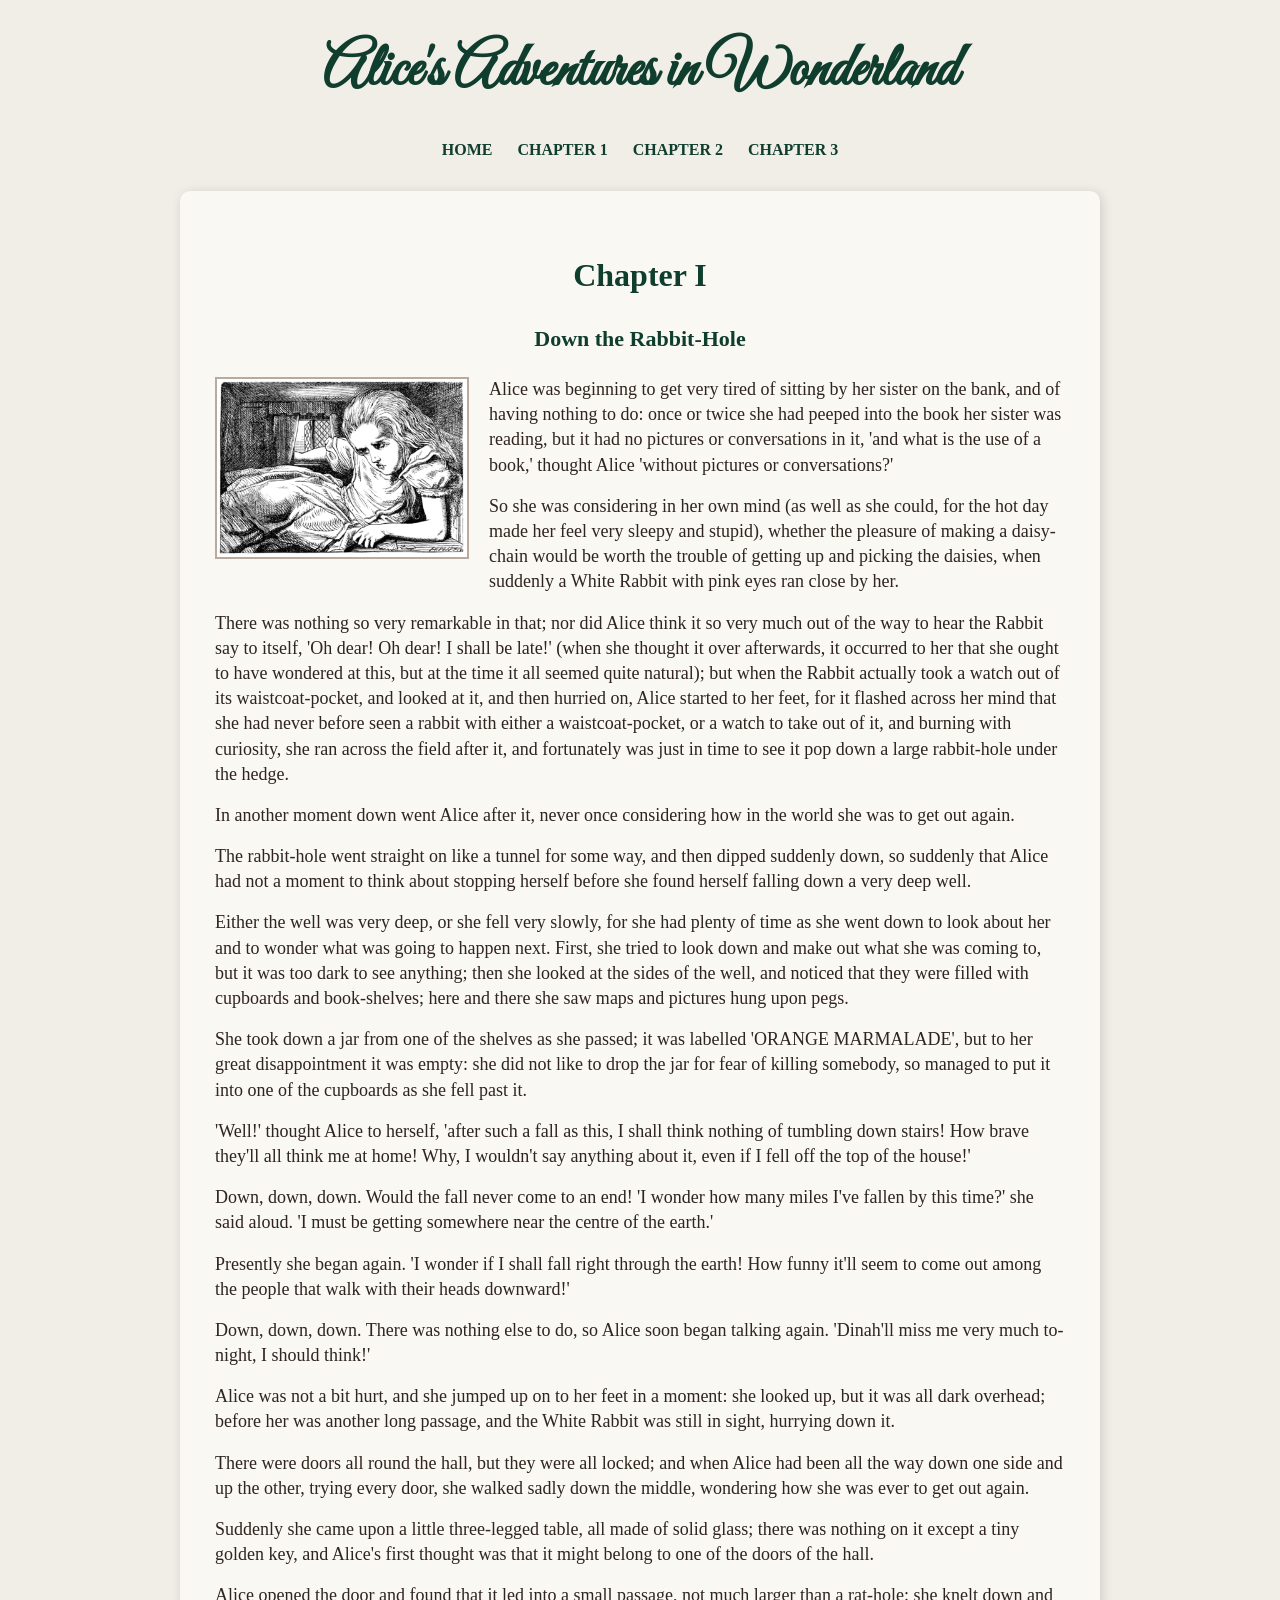
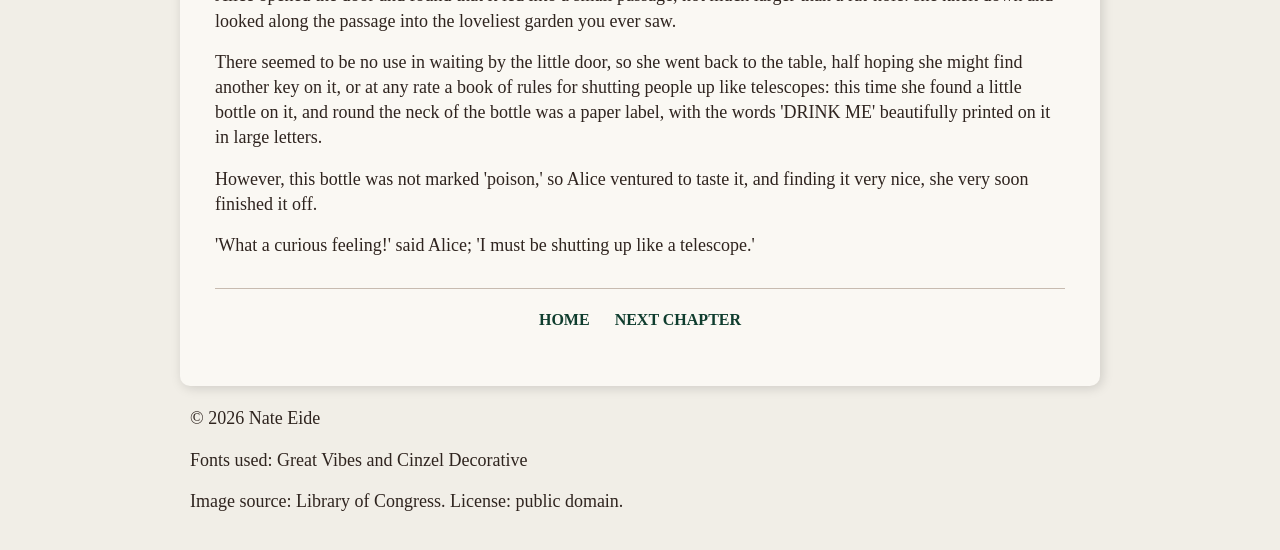
==== chapter1.html @ ba1b1c0e "Alice in Wonderland" ====
<!doctype html>
<html lang="en">
    <head>
        <meta charset="UTF-8" />
        <meta name="viewport" content="width=device-width, initial-scale=1.0" />
        <title>Alice in Wonderland | Chapter 1</title>

        <link rel="preconnect" href="https://fonts.googleapis.com" />
        <link rel="preconnect" href="https://fonts.gstatic.com" crossorigin />
        <link
            href="https://fonts.googleapis.com/css2?family=Great+Vibes&family=Cinzel+Decorative:wght@400;700&display=swap"
            rel="stylesheet" />

        <link rel="stylesheet" href="style.css" />
    </head>
    <body>
        <header>
            <h1>Alice's Adventures in Wonderland</h1>

            <nav>
                <a href="index.html">HOME</a>
                <a href="chapter1.html">CHAPTER 1</a>
                <a href="chapter2.html">CHAPTER 2</a>
                <a href="chapter3.html">CHAPTER 3</a>
            </nav>
        </header>

        <main>
            <article>
                <h2>Chapter I</h2>
                <h3>Down the Rabbit-Hole</h3>

                <img src="alice_1.png" alt="Alice lying down" class="chapter-image" />

                <p>
                    Alice was beginning to get very tired of sitting by her sister on the bank, and of having nothing to
                    do: once or twice she had peeped into the book her sister was reading, but it had no pictures or
                    conversations in it, 'and what is the use of a book,' thought Alice 'without pictures or
                    conversations?'
                </p>

                <p>
                    So she was considering in her own mind (as well as she could, for the hot day made her feel very
                    sleepy and stupid), whether the pleasure of making a daisy-chain would be worth the trouble of
                    getting up and picking the daisies, when suddenly a White Rabbit with pink eyes ran close by her.
                </p>

                <p>
                    There was nothing so very remarkable in that; nor did Alice think it so very much out of the way to
                    hear the Rabbit say to itself, 'Oh dear! Oh dear! I shall be late!' (when she thought it over
                    afterwards, it occurred to her that she ought to have wondered at this, but at the time it all
                    seemed quite natural); but when the Rabbit actually took a watch out of its waistcoat-pocket, and
                    looked at it, and then hurried on, Alice started to her feet, for it flashed across her mind that
                    she had never before seen a rabbit with either a waistcoat-pocket, or a watch to take out of it, and
                    burning with curiosity, she ran across the field after it, and fortunately was just in time to see
                    it pop down a large rabbit-hole under the hedge.
                </p>

                <p>
                    In another moment down went Alice after it, never once considering how in the world she was to get
                    out again.
                </p>

                <p>
                    The rabbit-hole went straight on like a tunnel for some way, and then dipped suddenly down, so
                    suddenly that Alice had not a moment to think about stopping herself before she found herself
                    falling down a very deep well.
                </p>

                <p>
                    Either the well was very deep, or she fell very slowly, for she had plenty of time as she went down
                    to look about her and to wonder what was going to happen next. First, she tried to look down and
                    make out what she was coming to, but it was too dark to see anything; then she looked at the sides
                    of the well, and noticed that they were filled with cupboards and book-shelves; here and there she
                    saw maps and pictures hung upon pegs.
                </p>

                <p>
                    She took down a jar from one of the shelves as she passed; it was labelled 'ORANGE MARMALADE', but
                    to her great disappointment it was empty: she did not like to drop the jar for fear of killing
                    somebody, so managed to put it into one of the cupboards as she fell past it.
                </p>

                <p>
                    'Well!' thought Alice to herself, 'after such a fall as this, I shall think nothing of tumbling down
                    stairs! How brave they'll all think me at home! Why, I wouldn't say anything about it, even if I
                    fell off the top of the house!'
                </p>

                <p>
                    Down, down, down. Would the fall never come to an end! 'I wonder how many miles I've fallen by this
                    time?' she said aloud. 'I must be getting somewhere near the centre of the earth.'
                </p>

                <p>
                    Presently she began again. 'I wonder if I shall fall right through the earth! How funny it'll seem
                    to come out among the people that walk with their heads downward!'
                </p>

                <p>
                    Down, down, down. There was nothing else to do, so Alice soon began talking again. 'Dinah'll miss me
                    very much to-night, I should think!'
                </p>

                <p>
                    Alice was not a bit hurt, and she jumped up on to her feet in a moment: she looked up, but it was
                    all dark overhead; before her was another long passage, and the White Rabbit was still in sight,
                    hurrying down it.
                </p>

                <p>
                    There were doors all round the hall, but they were all locked; and when Alice had been all the way
                    down one side and up the other, trying every door, she walked sadly down the middle, wondering how
                    she was ever to get out again.
                </p>

                <p>
                    Suddenly she came upon a little three-legged table, all made of solid glass; there was nothing on it
                    except a tiny golden key, and Alice's first thought was that it might belong to one of the doors of
                    the hall.
                </p>

                <p>
                    Alice opened the door and found that it led into a small passage, not much larger than a rat-hole:
                    she knelt down and looked along the passage into the loveliest garden you ever saw.
                </p>

                <p>
                    There seemed to be no use in waiting by the little door, so she went back to the table, half hoping
                    she might find another key on it, or at any rate a book of rules for shutting people up like
                    telescopes: this time she found a little bottle on it, and round the neck of the bottle was a paper
                    label, with the words 'DRINK ME' beautifully printed on it in large letters.
                </p>

                <p>
                    However, this bottle was not marked 'poison,' so Alice ventured to taste it, and finding it very
                    nice, she very soon finished it off.
                </p>

                <p>'What a curious feeling!' said Alice; 'I must be shutting up like a telescope.'</p>

                <nav class="bottom-nav">
                    <a href="index.html">HOME</a>
                    <a href="chapter2.html">NEXT CHAPTER</a>
                </nav>
            </article>
        </main>

        <footer>
            <p>&copy; 2026 Nate Eide</p>
            <p>Fonts used: Great Vibes and Cinzel Decorative</p>
            <p>Image source: Library of Congress. License: public domain.</p>
        </footer>
    </body>
</html>
---- style.css ----
body {
    margin: 0;
    background-color: #f1eee7;
    color: #2f241f;
    font-family: Georgia, "Times New Roman", serif;
    line-height: 1.4;
}

header {
    text-align: center;
    padding: 30px 20px 10px 20px;
}

h1 {
    font-family: "Great Vibes", cursive;
    font-size: 60px;
    margin: 0;
    color: #0f3d2e;
}

h2 {
    font-family: "Cinzel", serif;
    font-size: 32px;
    text-align: center;
    color: #0f3d2e;
}

h3 {
    font-family: "Cinzel", serif;
    font-size: 22px;
    text-align: center;
    color: #0f3d2e;
}

nav {
    display: flex;
    justify-content: center;
    gap: 25px;
    margin-top: 25px;
    margin-bottom: 20px;
    flex-wrap: wrap;
}

nav a {
    text-decoration: none;
    color: #0f3d2e;
    font-family: "Cinzel", serif;
    font-size: 16px;
    font-weight: bold;
}

nav a:hover {
    text-decoration: underline;
}

main {
    width: 80%;
    max-width: 850px;
    margin: 0 auto;
    background-color: #faf8f3;
    padding: 35px;
    border-radius: 10px;
    box-shadow: 2px 2px 12px rgba(0, 0, 0, 0.15);
}

.home-intro {
    text-align: center;
}

.home-intro p {
    max-width: 42em;
    margin: 20px auto;
    text-align: center;
    font-size: 18px;
}

.start-reading {
    display: inline-block;
    margin-top: 15px;
    font-family: "Cinzel", serif;
    font-size: 22px;
    text-decoration: none;
    color: #0f3d2e;
    font-weight: bold;
}

.start-reading:hover {
    text-decoration: underline;
}

.home-image {
    display: block;
    margin: 20px auto;
    width: 65%;
    max-width: 480px;
    border: 2px solid #b9aaa0;
}

.chapter-image {
    float: left;
    width: 250px;
    margin: 0 20px 15px 0;
    border: 2px solid #b9aaa0;
}

p {
    text-align: left;
    max-width: 50em;
    margin: 0 auto 16px auto;
    font-size: 18px;
}


.bottom-nav {
    margin-top: 30px;
    padding-top: 20px;
    border-top: 1px solid #c7bbb0;
}

.resources {
    width: 80%;
    max-width: 850px;
    margin: 40px auto;
    border-top: 1px solid #bfb2a8;
    padding-top: 25px;
}

.resources h2 {
    text-align: left;
}

.resources-columns {
    display: flex;
    gap: 40px;
    flex-wrap: wrap;
}

.resources-columns div {
    width: 45%;
    min-width: 250px;
}

.resources ul {
    line-height: 1.8;
}


footer {
    text-align: center;
    padding: 20px;
    font-size: 15px;
}
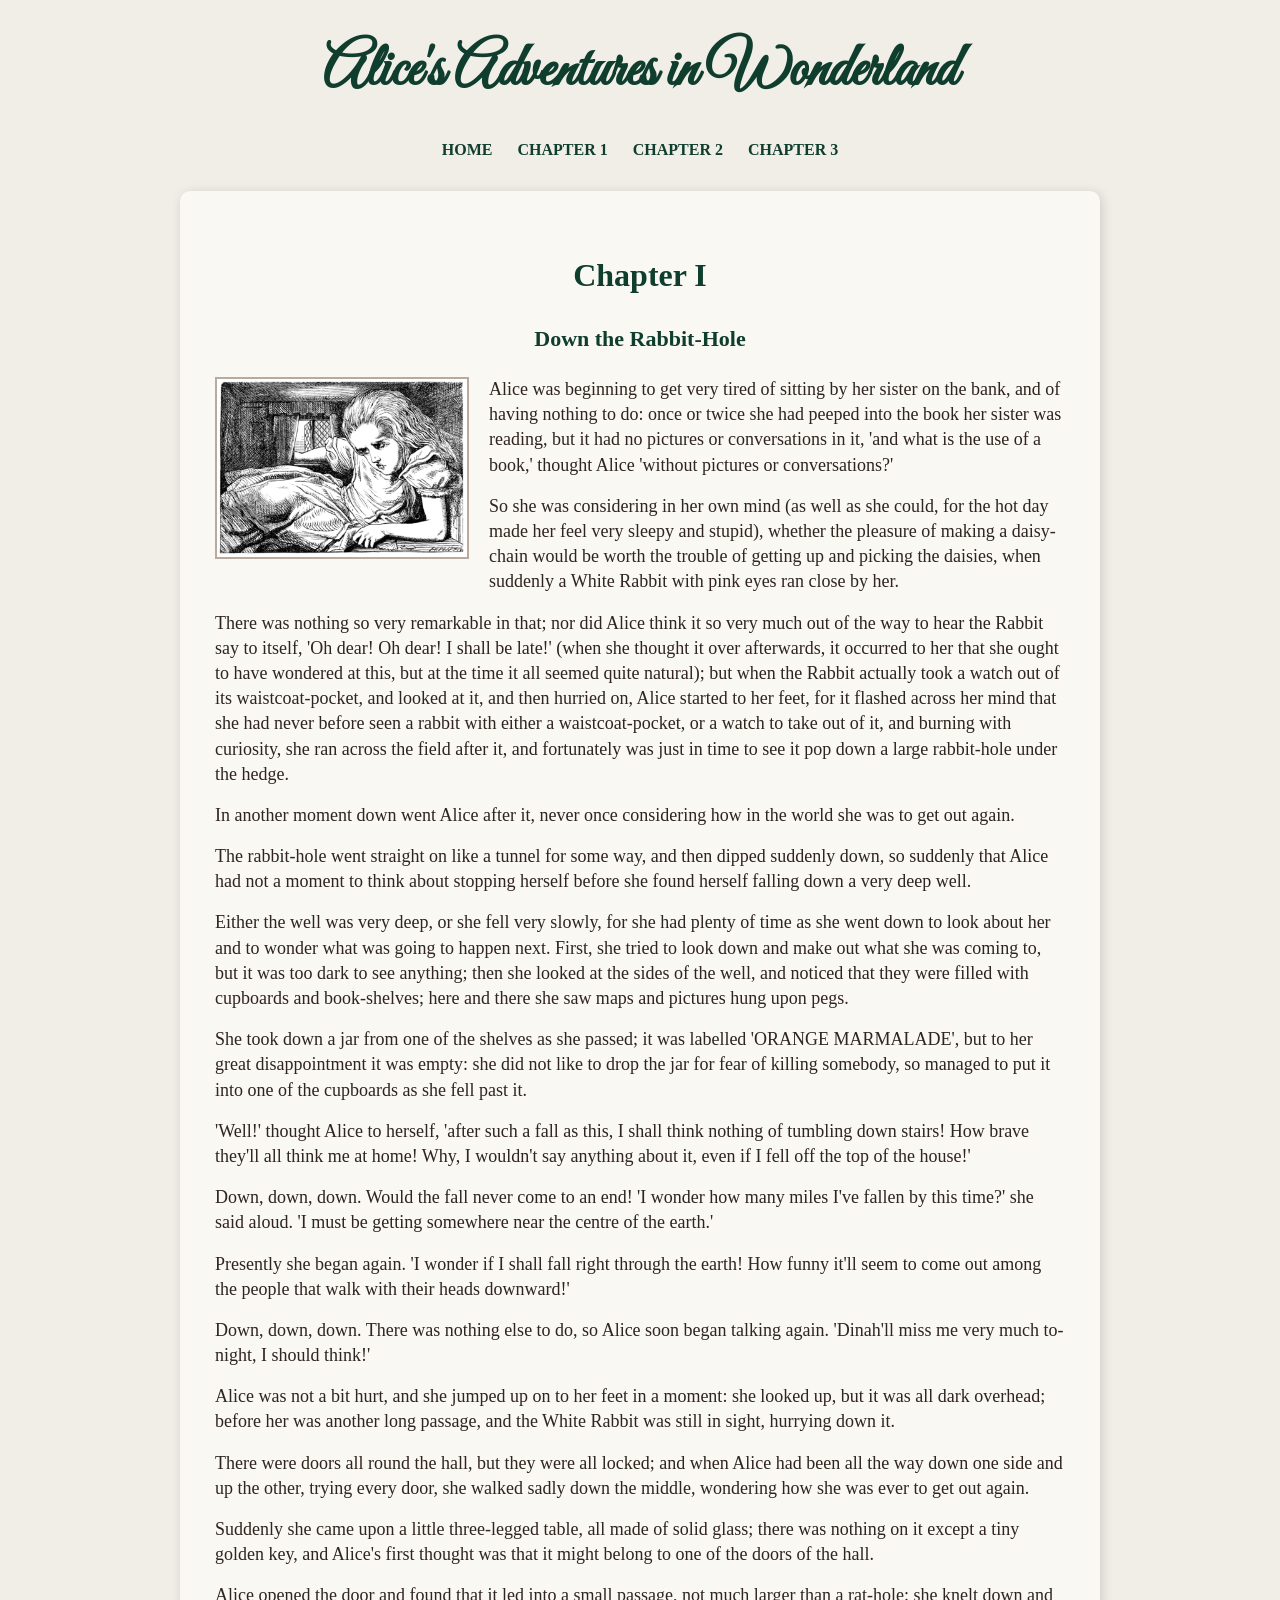
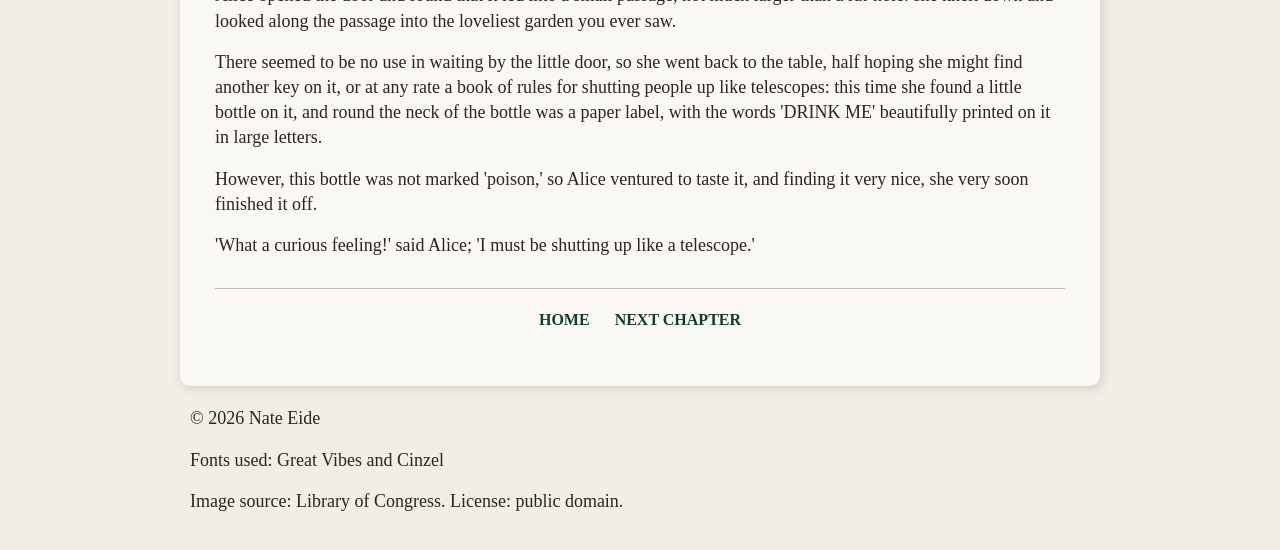
==== commit 06507707: "Alice in Wonderland" ====
--- a/chapter1.html
+++ b/chapter1.html
@@ -148,7 +148,7 @@
 
         <footer>
             <p>&copy; 2026 Nate Eide</p>
-            <p>Fonts used: Great Vibes and Cinzel Decorative</p>
+            <p>Fonts used: Great Vibes and Cinzel</p>
             <p>Image source: Library of Congress. License: public domain.</p>
         </footer>
     </body>
